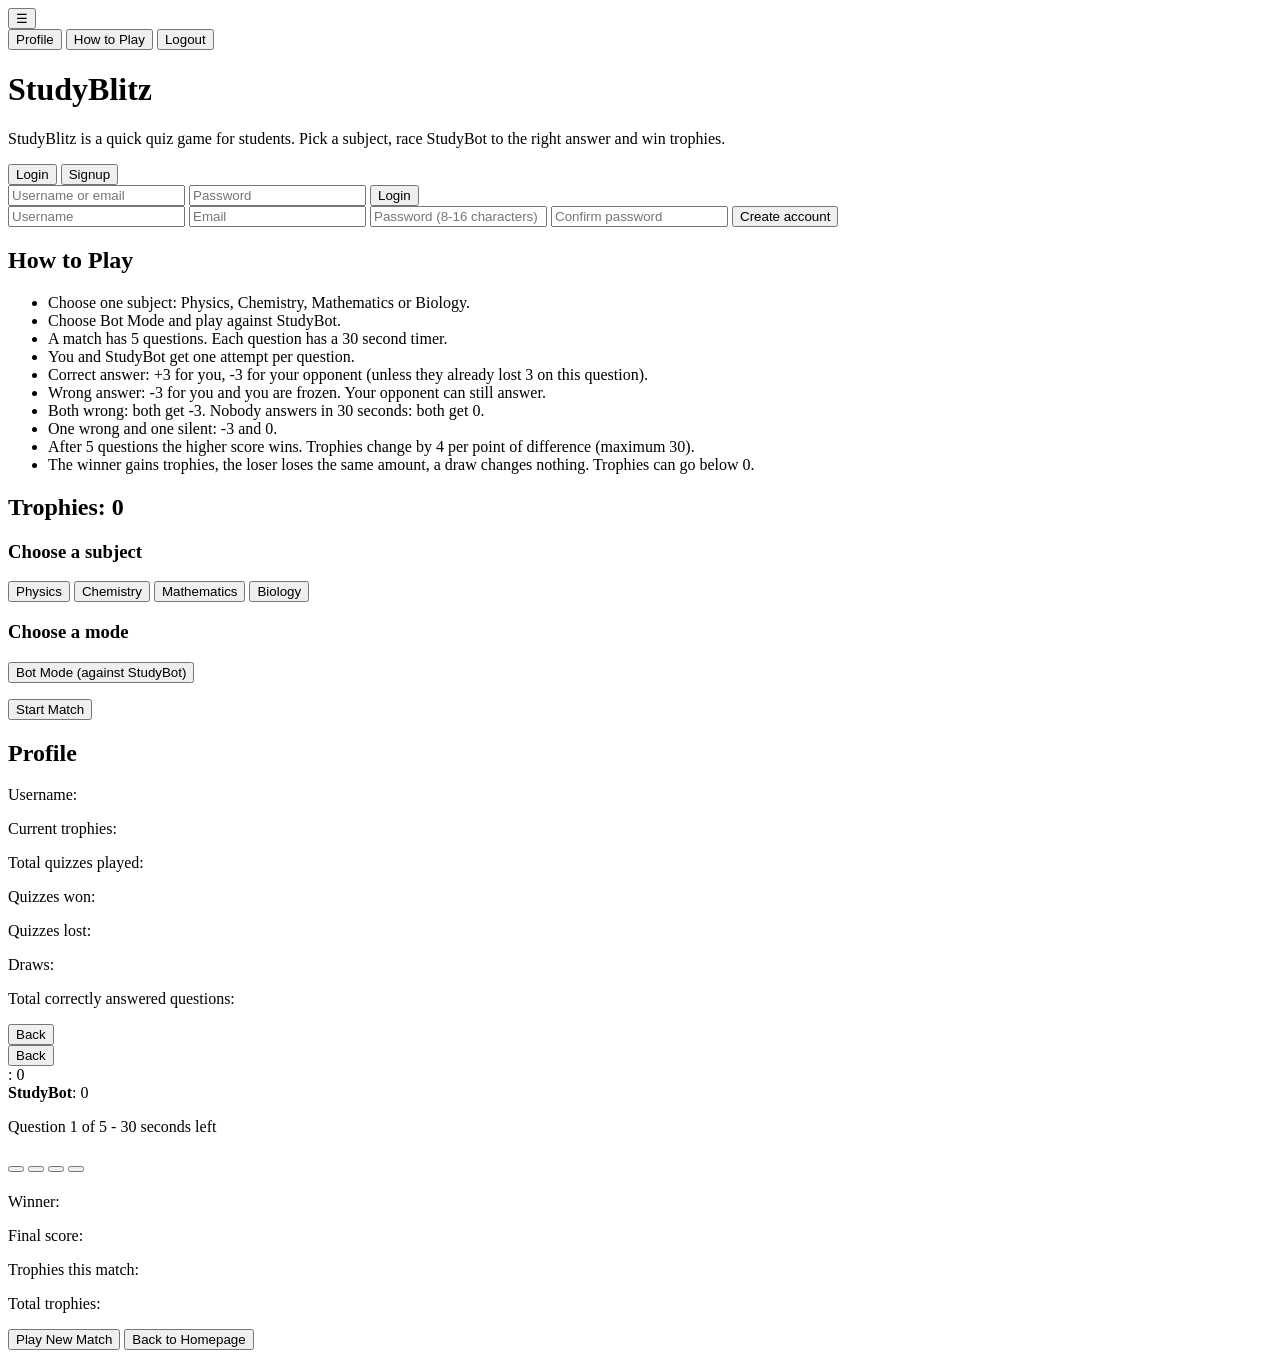
==== index.html @ b2f40a43 "Added html file (skeleton)" ====
<!DOCTYPE html>
<html lang="en">
<head>
  <meta charset="UTF-8">
  <meta name="viewport" content="width=device-width, initial-scale=1">
  <title>StudyBlitz</title>
  <link rel="stylesheet" href="style.css">
</head>
<body>
  <!-- Hamburger menu (only visible after login) -->
  <div id="topBar" class="hidden">
    <button id="menuButton">☰</button>
    <div id="menu" class="hidden">
      <button id="menuProfile">Profile</button>
      <button id="menuHow">How to Play</button>
      <button id="menuLogout">Logout</button>
    </div>
  </div>

  <!-- Landing page -->
  <div id="landingScreen">
    <h1>StudyBlitz</h1>
    <p>StudyBlitz is a quick quiz game for students. Pick a subject, race StudyBot to the right answer and win trophies.</p>
    <button id="showLogin">Login</button>
    <button id="showSignup">Signup</button>
    <form id="loginForm">
      <input id="loginIdentifier" placeholder="Username or email">
      <input id="loginPassword" type="password" placeholder="Password">
      <button type="submit">Login</button>
    </form>
    <form id="signupForm" class="hidden">
      <input id="signupUsername" placeholder="Username">
      <input id="signupEmail" placeholder="Email">
      <input id="signupPassword" type="password" placeholder="Password (8-16 characters)">
      <input id="signupConfirm" type="password" placeholder="Confirm password">
      <button type="submit">Create account</button>
    </form>
    <p id="authMessage" class="error"></p>
    <div id="rules">
      <h2>How to Play</h2>
      <ul>
        <li>Choose one subject: Physics, Chemistry, Mathematics or Biology.</li>
        <li>Choose Bot Mode and play against StudyBot.</li>
        <li>A match has 5 questions. Each question has a 30 second timer.</li>
        <li>You and StudyBot get one attempt per question.</li>
        <li>Correct answer: +3 for you, -3 for your opponent (unless they already lost 3 on this question).</li>
        <li>Wrong answer: -3 for you and you are frozen. Your opponent can still answer.</li>
        <li>Both wrong: both get -3. Nobody answers in 30 seconds: both get 0.</li>
        <li>One wrong and one silent: -3 and 0.</li>
        <li>After 5 questions the higher score wins. Trophies change by 4 per point of difference (maximum 30).</li>
        <li>The winner gains trophies, the loser loses the same amount, a draw changes nothing. Trophies can go below 0.</li>
      </ul>
    </div>
  </div>

  <!-- Homepage -->
  <div id="homeScreen" class="hidden">
    <h2>Trophies: <span id="trophyCount">0</span></h2>
    <h3>Choose a subject</h3>
    <div id="subjectRow">
      <button class="subjectButton" data-subject="Physics">Physics</button>
      <button class="subjectButton" data-subject="Chemistry">Chemistry</button>
      <button class="subjectButton" data-subject="Mathematics">Mathematics</button>
      <button class="subjectButton" data-subject="Biology">Biology</button>
    </div>
    <h3>Choose a mode</h3>
    <button id="botModeButton">Bot Mode (against StudyBot)</button>
    <p><button id="startButton">Start Match</button></p>
    <p id="homeMessage" class="error"></p>
  </div>

  <!-- Profile -->
  <div id="profileScreen" class="hidden">
    <h2>Profile</h2>
    <p>Username: <b id="pUsername"></b></p>
    <p>Current trophies: <b id="pTrophies"></b></p>
    <p>Total quizzes played: <b id="pPlayed"></b></p>
    <p>Quizzes won: <b id="pWon"></b></p>
    <p>Quizzes lost: <b id="pLost"></b></p>
    <p>Draws: <b id="pDraws"></b></p>
    <p>Total correctly answered questions: <b id="pCorrect"></b></p>
    <button class="backButton">Back</button>
  </div>

  <!-- How to Play (filled by app.js from the rules above) -->
  <div id="howScreen" class="hidden">
    <div id="howBox"></div>
    <button class="backButton">Back</button>
  </div>

  <!-- Quiz -->
  <div id="quizScreen" class="hidden">
    <div id="scoreBoard">
      <div>
        <b id="userName" class="blue"></b>: <span id="userScore">0</span>
        <div id="userDots"></div>
      </div>
      <div class="right">
        <b class="red">StudyBot</b>: <span id="botScore">0</span>
        <div id="botDots"></div>
      </div>
    </div>
    <p>Question <span id="questionNumber">1</span> of 5 - <span id="timeLeft">30</span> seconds left</p>
    <h3 id="questionText"></h3>
    <button class="optionButton" data-option="A"></button>
    <button class="optionButton" data-option="B"></button>
    <button class="optionButton" data-option="C"></button>
    <button class="optionButton" data-option="D"></button>
    <p id="quizMessage"></p>
  </div>

  <!-- Result -->
  <div id="resultScreen" class="hidden">
    <h2 id="resultBanner"></h2>
    <p>Winner: <b id="resultWinner"></b></p>
    <p>Final score: <span id="resultScore"></span></p>
    <p>Trophies this match: <b id="resultChange"></b></p>
    <p>Total trophies: <b id="resultTrophies"></b></p>
    <button id="playAgainButton">Play New Match</button>
    <button id="backHomeButton">Back to Homepage</button>
  </div>

  <script src="app.js"></script> <!--this will be added later-->
</body>
</html>
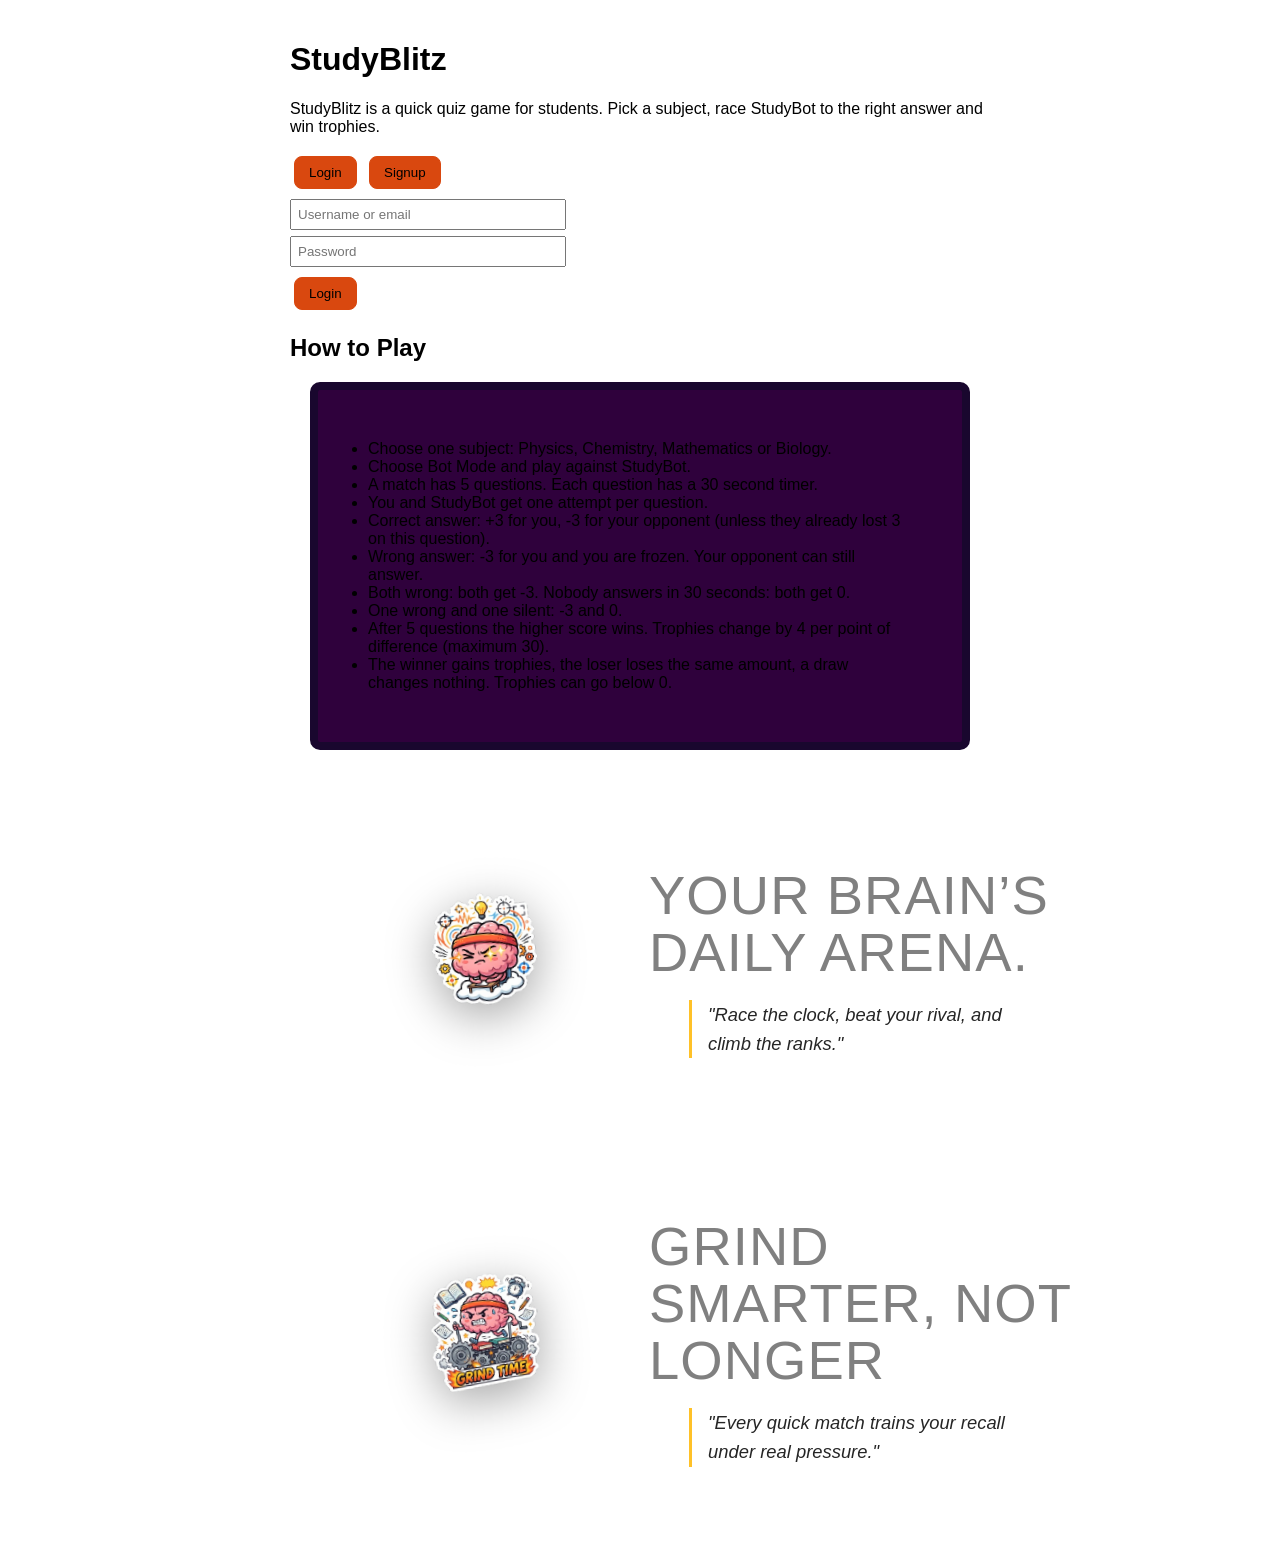
==== commit e4d00362: "added style to the html page" ====
--- a/index.html
+++ b/index.html
@@ -18,11 +18,11 @@
   </div>
 
   <!-- Landing page -->
-  <div id="landingScreen">
-    <h1>StudyBlitz</h1>
+  <div id="landingScreen" >
+    <h1 class="hero-title">Study<span class="line-accent">Blitz</span></h1>
     <p>StudyBlitz is a quick quiz game for students. Pick a subject, race StudyBot to the right answer and win trophies.</p>
-    <button id="showLogin">Login</button>
-    <button id="showSignup">Signup</button>
+    <button id="showLogin" class="glowtext">Login</button>
+    <button id="showSignup" class="button">Signup</button>
     <form id="loginForm">
       <input id="loginIdentifier" placeholder="Username or email">
       <input id="loginPassword" type="password" placeholder="Password">
@@ -33,12 +33,12 @@
       <input id="signupEmail" placeholder="Email">
       <input id="signupPassword" type="password" placeholder="Password (8-16 characters)">
       <input id="signupConfirm" type="password" placeholder="Confirm password">
-      <button type="submit">Create account</button>
+      <button type="submit" class="button">Create account</button>
     </form>
     <p id="authMessage" class="error"></p>
-    <div id="rules">
+    <div id="rules" >
       <h2>How to Play</h2>
-      <ul>
+      <ul class="box1" >
         <li>Choose one subject: Physics, Chemistry, Mathematics or Biology.</li>
         <li>Choose Bot Mode and play against StudyBot.</li>
         <li>A match has 5 questions. Each question has a 30 second timer.</li>
@@ -51,7 +51,33 @@
         <li>The winner gains trophies, the loser loses the same amount, a draw changes nothing. Trophies can go below 0.</li>
       </ul>
     </div>
+
+<!-- New Row: Sticker + Side Quote (Placed strictly below the text) -->
+  <div class="sticker-quote-row">
+    <div class="sticker-box">
+      <img src="stick1.png" alt="Brain gaining focus" class="focus-sticker">
+      </div>
+
+      <div class="quote-box">
+      <h2 class="quote-heading">YOUR BRAIN’S DAILY ARENA.</h2>
+      <blockquote class="side-quote">
+      "Race the clock, beat your rival, and climb the ranks."
+    </blockquote>
+    </div>
   </div>
+  <div class="sticker-quote-row">
+    <div class="sticker-box">
+      <img src="stick2.png" alt="Brain gaining focus" class="focus-sticker">
+      </div>
+
+      <div class="quote-box">
+      <h2 class="quote-heading">GRIND SMARTER, NOT LONGER</h2>
+      <blockquote class="side-quote">
+      "Every quick match trains your recall under real pressure."
+    </blockquote>
+    </div>
+  </div>
+  
 
   <!-- Homepage -->
   <div id="homeScreen" class="hidden">
--- a/style.css
+++ b/style.css
@@ -0,0 +1,132 @@
+/* style.css - plain and flat on purpose */
+body { font-family: Arial, sans-serif; max-width: 700px; margin: 0 auto; padding: 20px; }
+.hidden { display: none; }
+.error { color: red; }
+.blue { color: blue; }
+.red { color: red; }
+.right { text-align: right; }
+
+
+button { padding: 8px 14px; margin: 4px; border: 1px solid #D9480F; background: #D9480F; cursor: pointer; border-radius: 8px;}
+button:hover{ background-color: #ffaa33; color:cornsilk;}
+glowtext {
+  color: #ffaa33;
+  text-shadow: 
+    0 0 5px #ff5f1f,
+    0 0 10px #ff5f1f,
+    0 0 20px #ff5f1f,
+    0 0 40px #ff4b11;
+}
+
+button.selected { background: #333; color: white; }
+input { display: block; margin: 6px 0; padding: 6px; width: 260px; }
+/* landing page about */
+
+.box1 {
+  width: auto;
+  border: 8px solid rgb(25, 7, 46);
+  padding: 50px;
+  margin: 20px;
+  background: rgb(from #2f013c r g b / 100%);
+  border-radius: 10px;
+  animation-name: myAnimation;
+  animation: myAnimation 3s ease-in-out infinite alternate;
+  
+}
+@keyframes myAnimation {
+  30% {
+    background-color: #2f013c;
+  }
+  60% { 
+    background-color: #3b0775;
+  }
+  100% {
+    background-color: #1b0561;
+  }
+}
+.box1:hover{background-color: #2c56dd; color:cornsilk;
+    animation: myAnimation 5s ease;
+}
+/* hamburger menu */
+#topBar { position: relative; }
+#menu { position: absolute; top: 40px; left: 0; background: white; border: 1px solid #333; }
+#menu button { display: block; width: 100%; margin: 0; border: none; text-align: left; }
+
+/* subjects on one horizontal line */
+#subjectRow { display: flex; flex-wrap: wrap; }
+
+/* quiz screen */
+#scoreBoard { display: flex; justify-content: space-between; }
+.dot { display: inline-block; width: 16px; height: 16px; border: 1px solid #333; border-radius: 50%; margin: 2px; background: white; }
+.dot.correct { background: green; }
+.dot.incorrect, .dot.unanswered { background: red; }
+.optionButton { display: block; width: 100%; text-align: left; }
+.optionButton.chosen { border: 3px solid blue; }
+.optionButton.correctOption { background: lightgreen; }
+.optionButton.wrongOption { background: lightcoral; }
+
+
+/* landing page*/
+/* Container that sits strictly below the How to Play list */
+.sticker-quote-row {
+  clear: both;
+  position: relative;
+  display: flex;
+  align-items: center;
+  justify-content: center;
+  gap: 2.5rem;
+  max-width: 820px;
+  width: 200%;
+  margin: 3rem auto 2rem;
+  padding: 1.5rem;
+}
+
+/* Left Side: Sticker Wrapper */
+.sticker-box {
+  flex: 0 0 auto;
+}
+
+/* Override any absolute/float rules so the sticker never overlaps text */
+.focus-sticker {
+  position: static !important;
+  float: none !important;
+  display: block;
+  width: clamp(180px, 24vw, 250px);
+  height: auto;
+  transform: rotate(-6deg);
+  filter: drop-shadow(0 12px 24px rgba(0, 0, 0, 0.35));
+  transition: transform 0.25s ease;
+}
+
+.focus-sticker:hover {
+  transform: rotate(-2deg) scale(1.04);
+}
+
+/* Right Side: Heading & Quote */
+.quote-box {
+  flex: 1;
+  text-align: left;
+  max-width: 440px;
+}
+
+.quote-heading {
+  font-family: var(--font-display, 'Anton', Impact, sans-serif);
+  font-size: clamp(2.2rem, 4.5vw, 3.4rem);
+  font-weight: 400;
+  line-height: 1.05;
+  letter-spacing: 0.02em;
+  text-transform: uppercase;
+  margin-bottom: 0.75rem;
+  color: grey;
+}
+
+.side-quote {
+  font-family: var(--font-sans, 'Inter', sans-serif);
+  font-size: clamp(1rem, 1.5vw, 1.15rem);
+  font-style: italic;
+  line-height: 1.6;
+  padding-left: 1rem;
+  border-left: 3px solid #FFB703;
+  opacity: 0.85;
+}
+
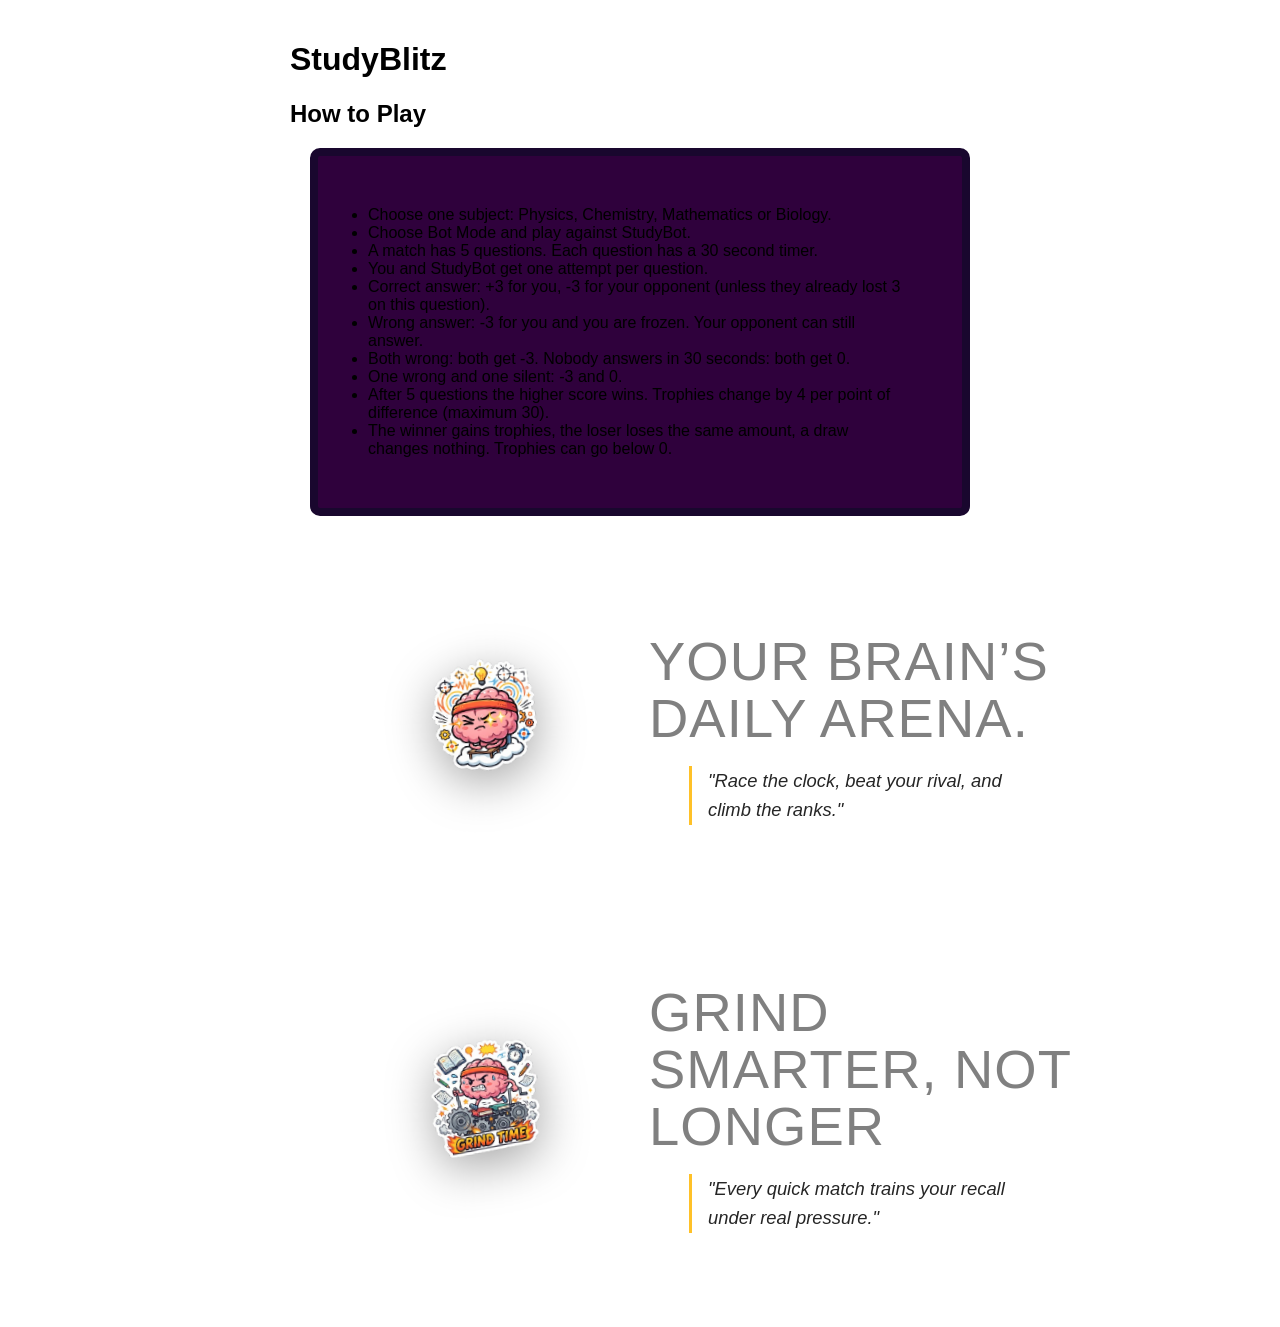
==== commit 2cd23b1b: "changed html file" ====
--- a/index.html
+++ b/index.html
@@ -20,23 +20,7 @@
   <!-- Landing page -->
   <div id="landingScreen" >
     <h1 class="hero-title">Study<span class="line-accent">Blitz</span></h1>
-    <p>StudyBlitz is a quick quiz game for students. Pick a subject, race StudyBot to the right answer and win trophies.</p>
-    <button id="showLogin" class="glowtext">Login</button>
-    <button id="showSignup" class="button">Signup</button>
-    <form id="loginForm">
-      <input id="loginIdentifier" placeholder="Username or email">
-      <input id="loginPassword" type="password" placeholder="Password">
-      <button type="submit">Login</button>
-    </form>
-    <form id="signupForm" class="hidden">
-      <input id="signupUsername" placeholder="Username">
-      <input id="signupEmail" placeholder="Email">
-      <input id="signupPassword" type="password" placeholder="Password (8-16 characters)">
-      <input id="signupConfirm" type="password" placeholder="Confirm password">
-      <button type="submit" class="button">Create account</button>
-    </form>
-    <p id="authMessage" class="error"></p>
-    <div id="rules" >
+    
       <h2>How to Play</h2>
       <ul class="box1" >
         <li>Choose one subject: Physics, Chemistry, Mathematics or Biology.</li>
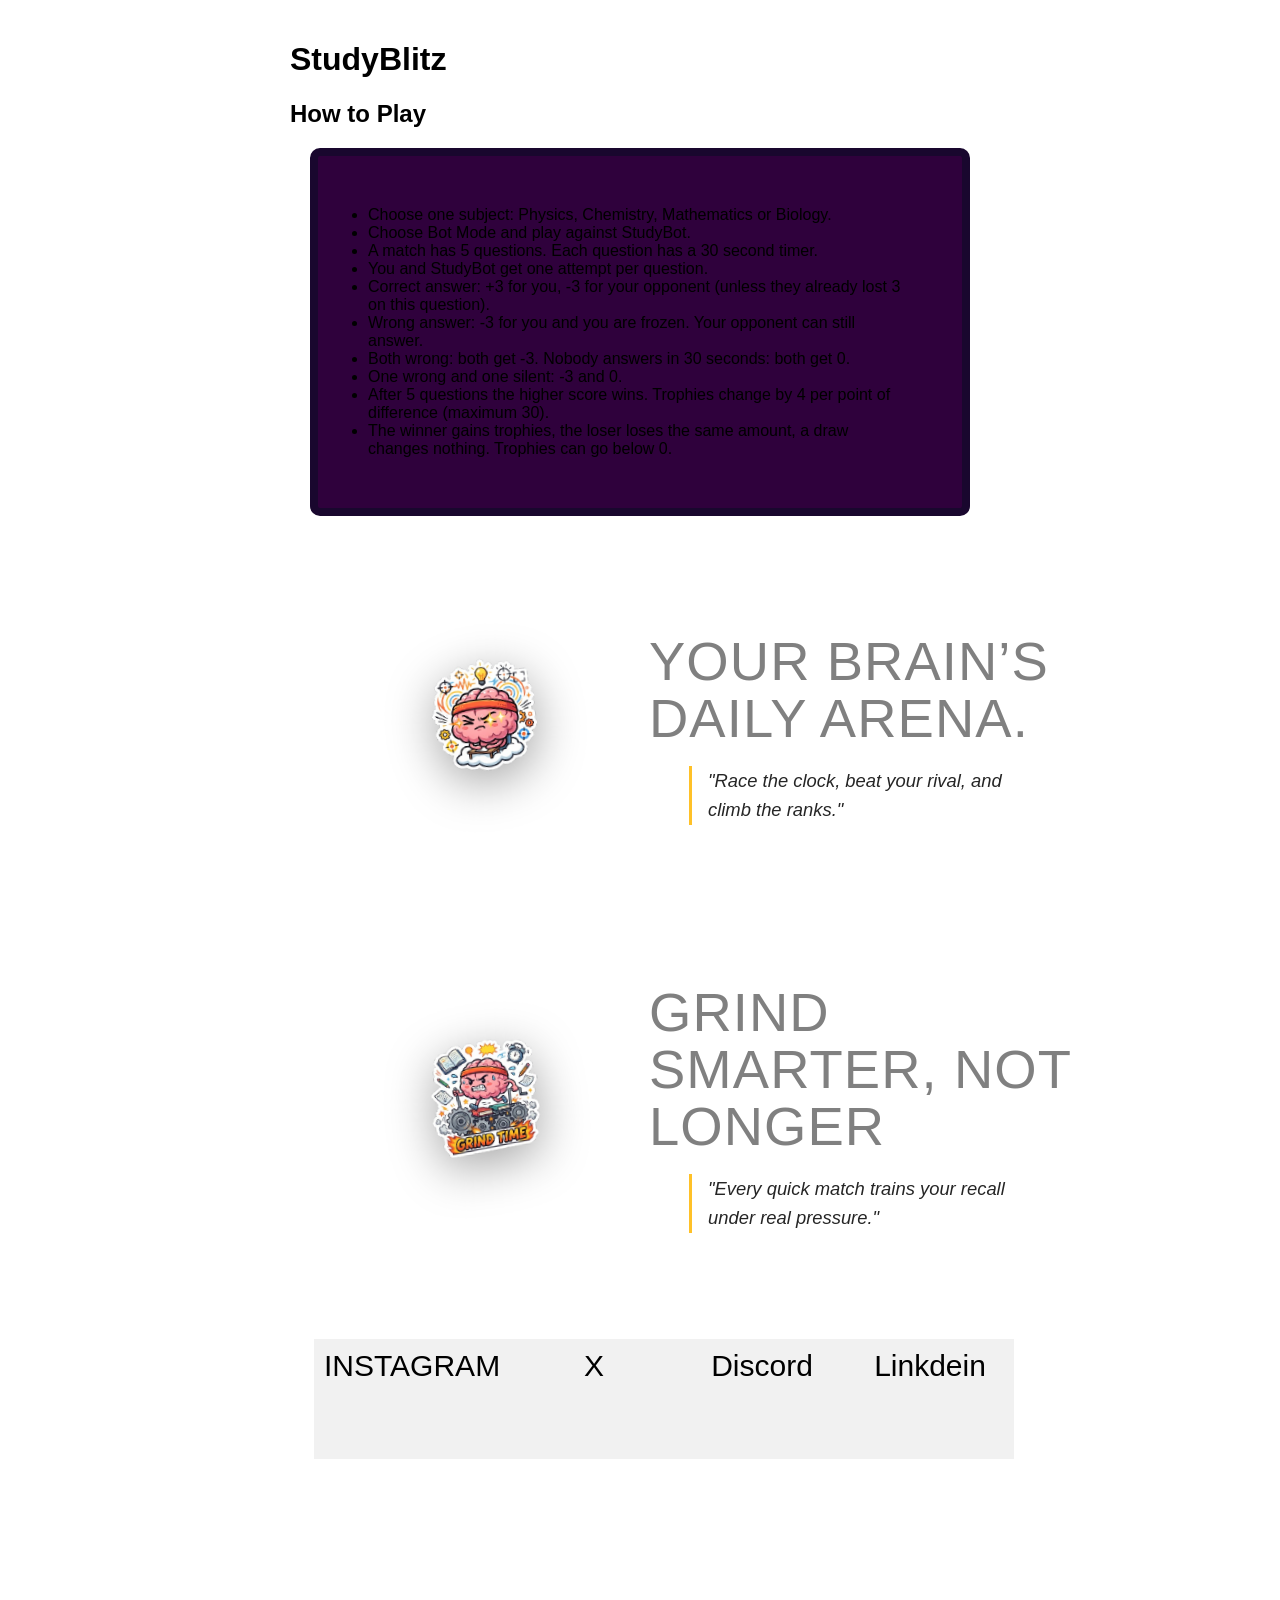
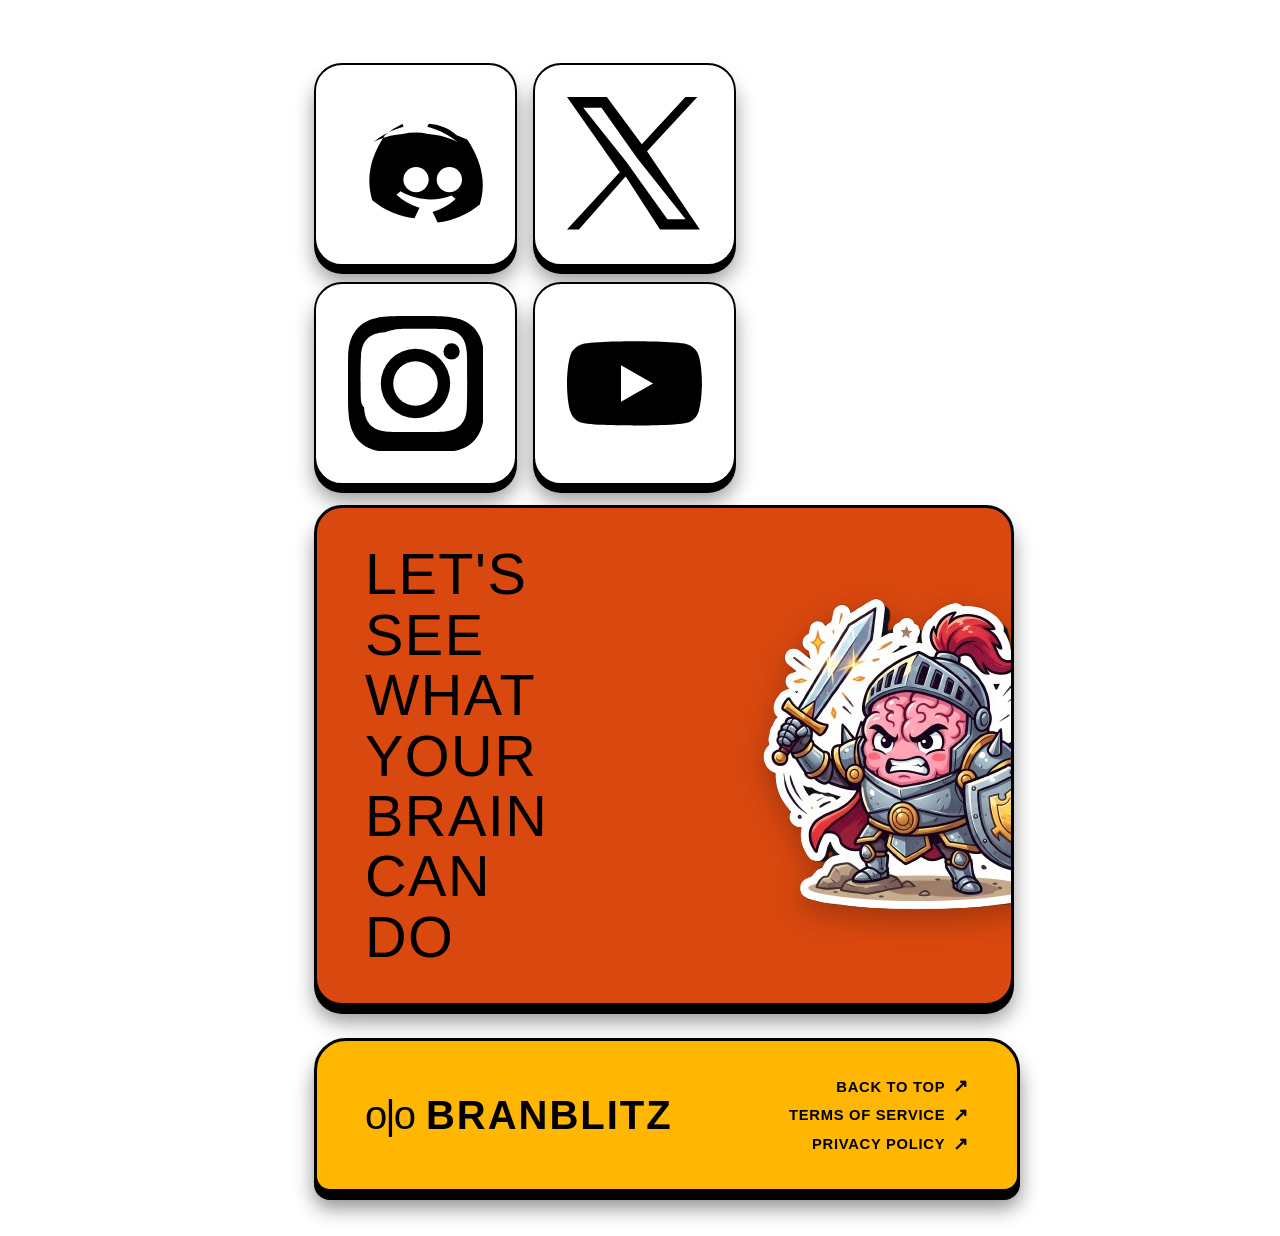
==== commit 68d5ad00: "styled html part" ====
--- a/index.html
+++ b/index.html
@@ -60,7 +60,66 @@
       "Every quick match trains your recall under real pressure."
     </blockquote>
     </div>
+    </div>
+    <!-- Interactive CTA and Brand Footer Row -->
+  <section class="game-callout-footer">
+    <div class="flex-container">
+      <div class="flex-item">INSTAGRAM</div>
+      <div class="flex-item">X</div>
+      <div class="flex-item">Discord</div>
+      <div class="flex-item">Linkdein</div>
+    </div>
+  <div class="callout-grid">
+    <!-- Left: 2x2 Social Grid -->
+    <div class="social-grid">
+      <a href="#" class="social-card" aria-label="Discord">
+        <svg viewBox="0 0 128 128"><path d="M103.1 36.3c-7-6.5-16.5-10.4-26.6-11l-1.3 2.9C86 31 96 36 104.2 43.1c-1.8-1-3.6-1.9-5.5-2.7-7-3-14.7-4.8-22.7-5.3a54 54 0 00-24 0c-8 .5-15.7 2.3-22.7 5.3-1.9.8-3.7 1.7-5.5 2.7 8.2-7.1 18.2-12.1 29-14.9l-1.3-2.9C51.4 25.9 42 29.8 35 36.3c-14.2 21-18.1 41.5-12 61.6C34.7 107.5 49 113.6 63 115l4.8-10C59.6 102.5 52.1 98.4 46 92.7l3.8-3.3c15 8.7 32.7 10 48.4 4l3.8 3.3c-6.1 5.7-13.6 9.8-21.8 12.3l4.8 10c14-1.4 28.3-7.5 40-17.1 6.1-20.1 2.2-40.6-12-61.6zm-50.6 42a12 12 0 1124 0 12 12 0 01-24 0zm31.6 0a12 12 0 1124 0 12 12 0 01-24 0z" fill="#000000"/></svg>
+      </a>
+      <a href="#" class="social-card" aria-label="X (Twitter)">
+        <svg viewBox="0 0 128 128"><path d="M75.9 51.5L123.6 0h-11.3L70.9 44.8 37.8 0H0l50 71.3L0 125.7h11.3l44.3-50.4L88.2 125.7H126L75.9 51.5z M61.3 68.6l-5.1-7.2L15.4 10.3h17.3l29 40.8 5.1 7.2L112.5 116h-17.3L61.3 68.6z" fill="#000000"/></svg>
+      </a>
+      <a href="#" class="social-card" aria-label="Instagram">
+        <svg viewBox="0 0 128 128"><path d="M64 12c16.9 0 19 0 25.6.3 15.3.7 22.4 7.8 23.1 23.1.3 6.6.3 8.7.3 25.6s0 19-.3 25.6c-.7 15.3-7.8 22.4-23.1 23.1-6.6.3-8.7.3-25.6.3s-19 0-25.6-.3c-15.3-.7-22.4-7.8-23.1-23.1C12 83 12 80.9 12 64s0-19 .3-25.6c.7-15.3 7.8-22.4 23.1-23.1C45 12 47.1 12 64 12zm0-12C46.8 0 44.7.1 37.9.4c-11 .5-21 3.2-28 10.3C2.8 17.8.2 27.8.1 38.7.1 45.5 0 47.6 0 64.8s.1 19.3.4 26.1c.5 11 3.2 21 10.3 28 7.1 7.1 17.1 9.7 28 10.2 6.8.3 8.9.4 26.1.4s19.3-.1 26.1-.4c11-.5 21-3.2 28-10.2 7.1-7.1 9.7-17.1 10.2-28 .3-6.8.4-8.9.4-26.1s-.1-19.3-.4-26.1c-.5-11-3.2-21-10.2-28-7.1-7.1-17.1-9.7-28-10.3C84.3.1 82.2 0 65 0L64 0zm0 31.1a32.9 32.9 0 100 65.8 32.9 32.9 0 000-65.8zm0 54a21.1 21.1 0 110-42.2 21.1 21.1 0 010 42.2zm34.2-59.2a7.7 7.7 0 100 15.4 7.7 7.7 0 000-15.4z" fill="#000000"/></svg>
+      </a>
+      <a href="#" class="social-card" aria-label="YouTube">
+        <svg viewBox="0 0 128 128"><path d="M125 38c-1.5-5.5-5.8-9.8-11.3-11.3C103.7 24 64 24 64 24s-39.7 0-49.7 2.7C8.8 28.2 4.5 32.5 3 38 0 47.9 0 64 0 64s0 16.1 3 26c1.5 5.5 5.8 9.8 11.3 11.3C24.3 104 64 104 64 104s39.7 0 49.7-2.7c5.5-1.5 9.8-5.8 11.3-11.3 3-9.9 3-26 3-26s0-16.1-3-26zM51.2 81.3V46.7L81.6 64 51.2 81.3z" fill="#000000"/></svg>
+      </a>
+    </div>
+
+    <!-- Right: Lime Green CTA Card with Headline & Sticker Slot -->
+    <div class="action-cta-card">
+      <div class="cta-inner-wrapper">
+        <div class="cta-typography-pane">
+          <h2 class="cta-headline">
+            LET'S SEE WHAT<br>
+            YOUR BRAIN CAN DO
+          </h2>
+        </div>
+
+        <!-- Add your sticker image here -->
+        <div class="cta-illustration-pane">
+          <img src="stick3.png" alt="Brain Sticker" class="cta-sticker-img" style="width: auto; height: auto;">
+        </div>
+      </div>
+    </div>
   </div>
+
+  <!-- Rounded Brand Footer -->
+  <footer class="bottom-site-footer">
+    <div class="footer-inner">
+      <div class="brand-logotype">
+        <span class="logo-mark">o|o</span>
+        <span class="logo-name">BRANBLITZ</span>
+      </div>
+      <nav class="footer-links" aria-label="Footer Navigation">
+        <a href="#landingScreen" class="footer-link-item">BACK TO TOP <span class="arrow-glyph">&#8599;</span></a>
+        <a href="#" class="footer-link-item">TERMS OF SERVICE <span class="arrow-glyph">&#8599;</span></a>
+        <a href="#" class="footer-link-item">PRIVACY POLICY <span class="arrow-glyph">&#8599;</span></a>
+      </nav>
+    </div>
+  </footer>
+</section>
+
   
 
   <!-- Homepage -->
--- a/style.css
+++ b/style.css
@@ -130,3 +130,291 @@
   opacity: 0.85;
 }
 
+
+
+/* ==========================================================================
+   Brand Callout & Responsive Footer
+   ========================================================================== */
+
+.game-callout-footer {
+  position: relative;
+  z-index: 1;
+  width: 100%;
+  max-width: 1240px;
+  margin: 4rem auto 0;
+  padding: 0 1.5rem 1.5rem;
+  display: flex;
+  flex-direction: column;
+  gap: 1.5rem;
+  clear: both;
+}
+
+.callout-grid {
+  display: flex;
+  flex-flow: row wrap;
+  gap: 1.25rem;
+  width: 100%;
+}
+
+/* Left: 2x2 Social Icon Grid */
+.social-grid {
+  display: grid;
+  grid-template-columns: repeat(2, 1fr);
+  gap: 1rem;
+  flex: 0 0 auto;
+}
+
+.social-card {
+  display: flex;
+  align-items: center;
+  justify-content: center;
+  background-color: #ffffff;
+  width: 135px;
+  height: 135px;
+  border-radius: 28px;
+  box-shadow:
+    0 8px 0 rgba(0, 0, 0, 1),
+    0 16px 20px rgba(0, 0, 0, 0.4);
+  transition: transform 0.15s cubic-bezier(0.175, 0.885, 0.32, 1.275), box-shadow 0.15s ease;
+  border: 2px solid #000000;
+  overflow: hidden;
+  padding: 2rem;
+}
+
+.social-card svg {
+  width: 100%;
+  height: auto;
+  fill: #000000;
+  transition: transform 0.2s ease;
+}
+
+.social-card:hover {
+  transform: translateY(-4px);
+  box-shadow:
+    0 12px 0 rgba(0, 0, 0, 1),
+    0 20px 24px rgba(0, 0, 0, 0.5);
+}
+
+.social-card:hover svg {
+  transform: scale(1.12);
+}
+
+.social-card:active {
+  transform: translateY(2px);
+  box-shadow: 0 4px 0 rgba(0, 0, 0, 1);
+}
+
+/* Right: Lime Green CTA Banner Card */
+.action-cta-card {
+  flex: 2 1 500px;
+  background-color: #D9480F;
+  border-radius: 28px;
+  padding: 2.25rem 3rem;
+  border: 3px solid #000000;
+  box-shadow:
+    0 8px 0 rgba(0, 0, 0, 1),
+    0 16px 20px rgba(0, 0, 0, 0.4);
+  position: relative;
+  overflow: hidden;
+  display: flex;
+  align-items: center;
+}
+
+.cta-inner-wrapper {
+  display: flex;
+  width: 100%;
+  justify-content: space-between;
+  align-items: center;
+  gap: 2rem;
+  z-index: 2;
+}
+
+.cta-typography-pane {
+  flex: 1 1 auto;
+  display: flex;
+  align-items: center;
+  text-align: left;
+}
+
+.cta-headline {
+  font-family: var(--font-display, 'Anton', 'Bebas Neue', sans-serif);
+  font-size: clamp(2.4rem, 4.5vw, 3.6rem);
+  font-weight: 400;
+  line-height: 1.05;
+  letter-spacing: 0.025em;
+  color: #000000;
+  text-transform: uppercase;
+  margin: 0;
+}
+
+/* Sticker Image Slot */
+.cta-illustration-pane {
+  flex: 0 0 clamp(170px, 18vw, 240px);
+  height: clamp(170px, 18vw, 240px);
+  display: flex;
+  align-items: center;
+  justify-content: center;
+}
+
+.cta-sticker-img {
+  width: 100%;
+  height: 100%;
+  object-fit: contain;
+  display: block;
+  filter: drop-shadow(0 10px 14px rgba(0, 0, 0, 0.25));
+  transition: transform 0.25s ease;
+}
+
+.cta-sticker-img:hover {
+  transform: scale(1.06) rotate(-3deg);
+}
+
+/* Bottom Lavender Footer */
+.bottom-site-footer {
+  width: 100%;
+  background-color: #FFB703;
+  color: #000000;
+  border-radius: 32px 32px 16px 16px;
+  border: 3px solid #000000;
+  box-shadow:
+    0 8px 0 rgba(0, 0, 0, 1),
+    0 16px 20px rgba(0, 0, 0, 0.45);
+  margin-top: 0.5rem;
+}
+
+.footer-inner {
+  display: flex;
+  flex-flow: row wrap;
+  justify-content: space-between;
+  align-items: center;
+  padding: 2.25rem 3rem;
+  gap: 2rem;
+}
+
+.brand-logotype {
+  display: flex;
+  align-items: center;
+  gap: 0.75rem;
+  user-select: none;
+}
+
+.logo-mark,
+.logo-name {
+  font-family: var(--font-display, 'Anton', sans-serif);
+  font-size: 2.5rem;
+  line-height: 1;
+}
+
+.logo-mark {
+  letter-spacing: -0.05em;
+}
+
+.logo-name {
+  font-weight: 800;
+  letter-spacing: 0.05em;
+}
+
+.footer-links {
+  display: flex;
+  flex-direction: column;
+  align-items: flex-end;
+  gap: 0.65rem;
+}
+
+.footer-link-item {
+  font-family: var(--font-sans, 'Inter', sans-serif);
+  font-size: 0.92rem;
+  font-weight: 700;
+  color: #000000;
+  text-decoration: none;
+  letter-spacing: 0.05em;
+  display: inline-flex;
+  align-items: center;
+  gap: 0.5rem;
+  transition: transform 0.15s ease;
+}
+
+.arrow-glyph {
+  font-size: 1.15rem;
+  line-height: 1;
+  font-weight: 900;
+  transition: transform 0.2s cubic-bezier(0.175, 0.885, 0.32, 1.275);
+}
+
+.footer-link-item:hover {
+  transform: translateX(-4px);
+}
+
+.footer-link-item:hover .arrow-glyph {
+  transform: translate(3px, -3px);
+}
+
+/* Responsive Adjustments */
+@media (max-width: 850px) {
+  .social-grid {
+    flex: 1 1 100%;
+    grid-template-columns: repeat(4, 1fr);
+  }
+  .social-card {
+    width: auto;
+    aspect-ratio: 1 / 1;
+    height: auto;
+    padding: 1.25rem;
+  }
+  .cta-inner-wrapper {
+    flex-direction: column;
+  }
+  .cta-illustration-pane {
+    order: -1;
+    width: 160px;
+    height: 160px;
+  }
+  .cta-typography-pane {
+    justify-content: center;
+    text-align: center;
+  }
+  .footer-inner {
+    flex-direction: column;
+    text-align: center;
+  }
+  .footer-links {
+    align-items: center;
+  }
+}
+
+@media (max-width: 480px) {
+  .social-grid {
+    grid-template-columns: repeat(2, 1fr);
+  }
+  .social-card {
+    padding: 1.75rem;
+  }
+  .footer-inner {
+    padding: 2rem 1.5rem;
+  }
+}
+
+/*container */
+.flex-container {
+  display: flex;
+  flex-direction: row;
+  height: 300px;
+  border-radius: 10px;
+}
+
+.flex-item {
+  background-color: #f1f1f1;
+  padding: 10px;
+  font-size: 30px;
+  text-align: center;
+  width: 100%;
+  height: 100px;
+}
+
+/* Make a one column-layout instead of three-column layout 
+@media (max-width: 600px) {
+  .flex-container {
+    flex-direction: column;
+  }
+}*/
+
